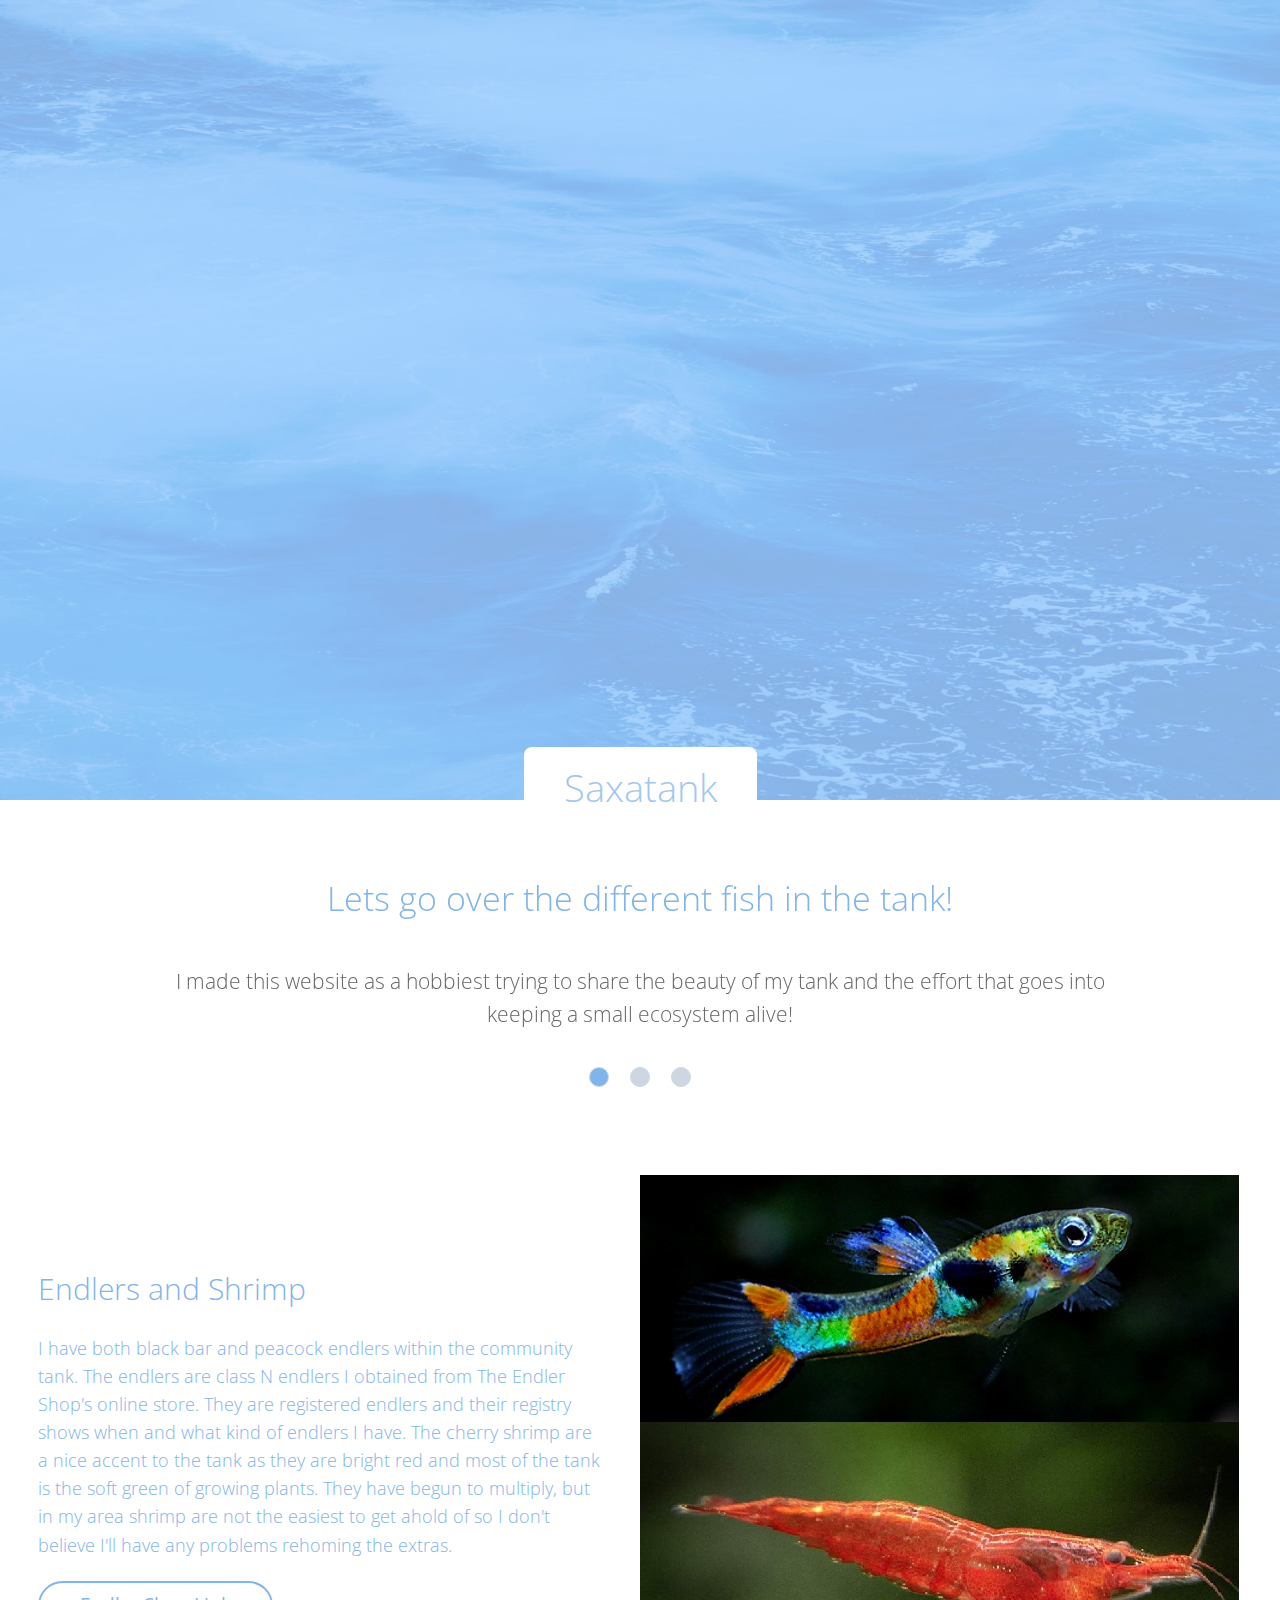
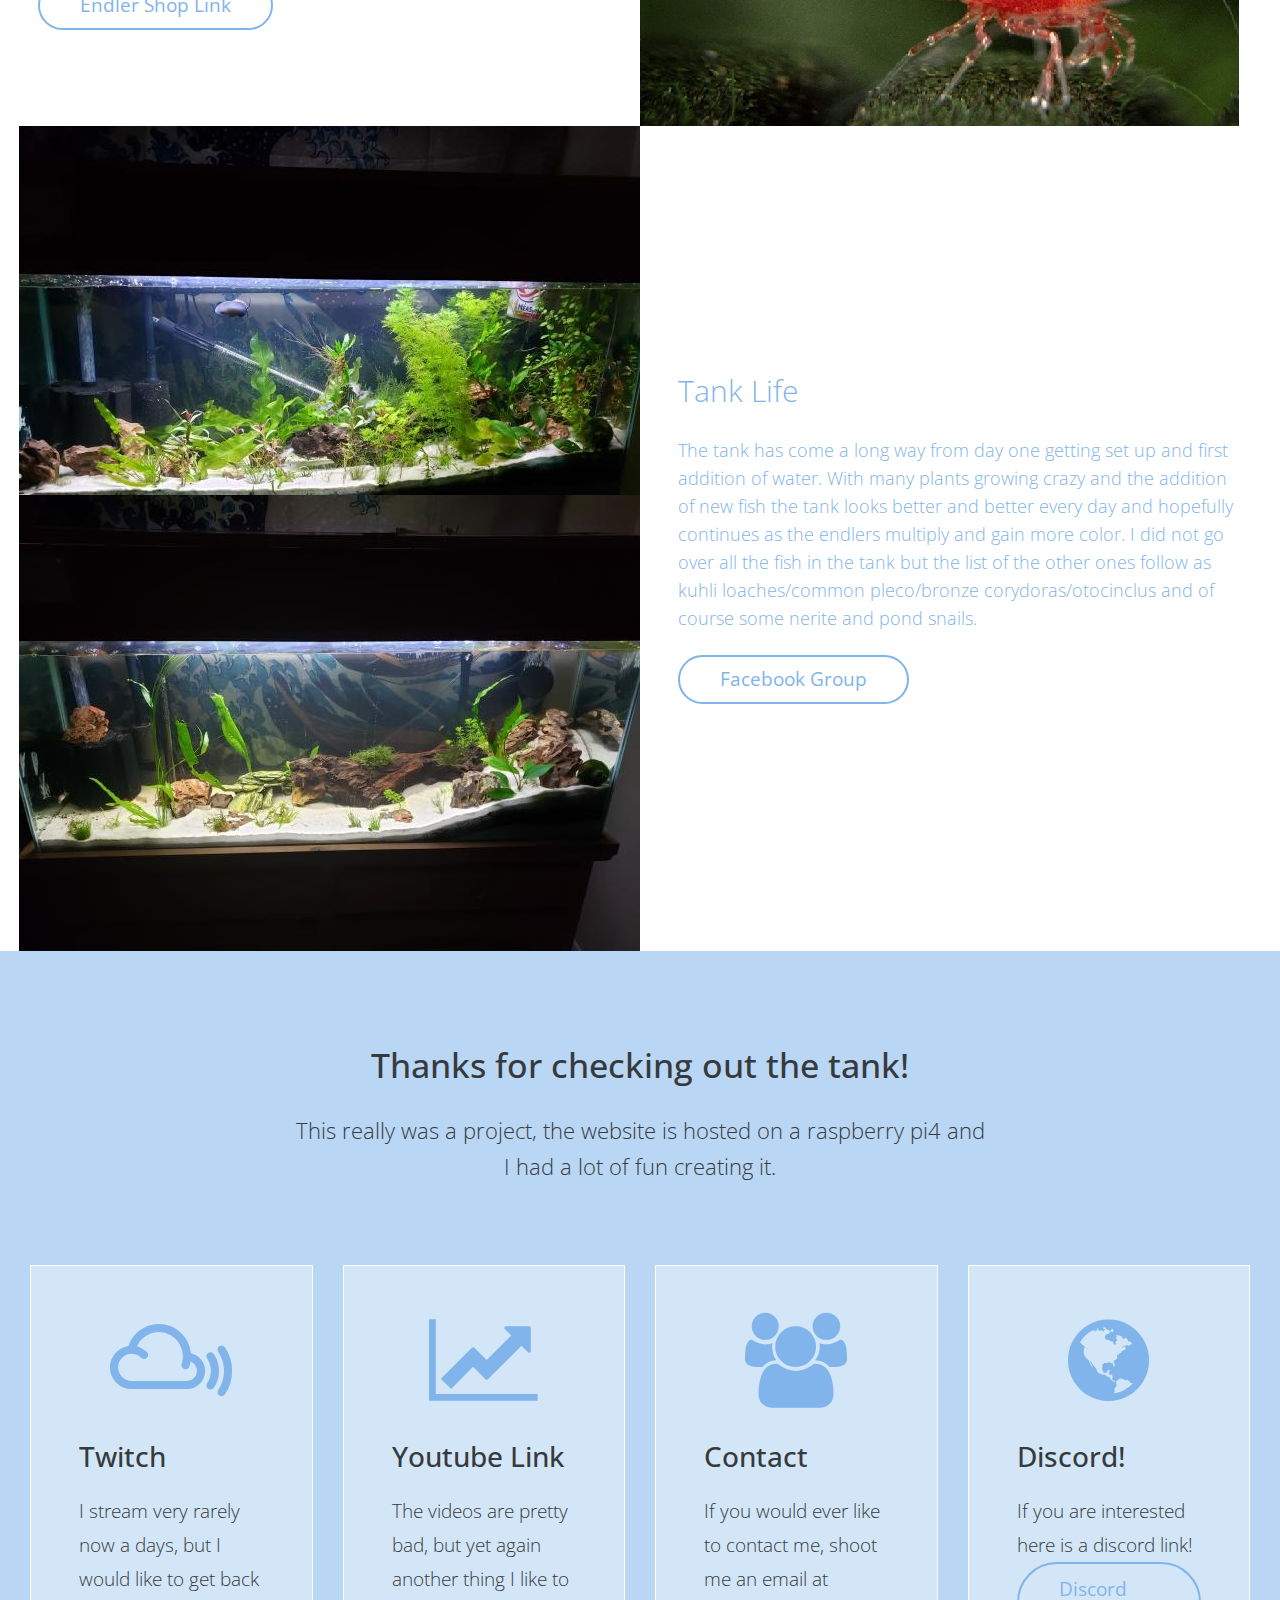
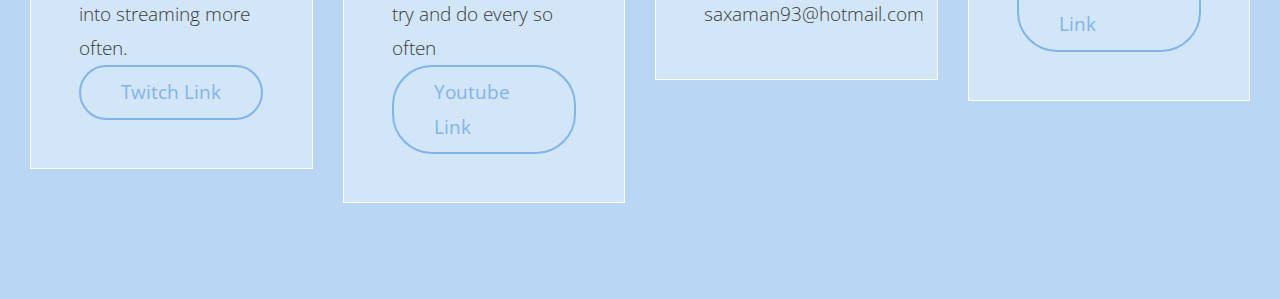
==== index.html @ 0b3cb5e5 "Add files via upload" ====
<!DOCTYPE html>
<html>
<head>
    <meta charset="utf-8">
    <meta http-equiv="X-UA-Compatible" content="IE=edge">
    <meta name="viewport" content="width=device-width, initial-scale=1">
<script data-ad-client="ca-pub-1891782631083169" async src="https://pagead2.googlesyndication.com/pagead/js/adsbygoogle.js"></script>
    <title>Saxaman</title>
<!--
Ocean Theme
http://www.templatemo.com/tm-484-ocean
-->

    <!-- load stylesheets -->
    
    <link rel="stylesheet" href="https://fonts.googleapis.com/css?family=Open+Sans:300,400"><!-- Google web font "Open Sans", https://www.google.com/fonts/specimen/Open+Sans -->
    <link rel="stylesheet" href="font-awesome-4.5.0/css/font-awesome.min.css"> <!-- Font Awesome, https://fortawesome.github.io/Font-Awesome/ -->
    <link rel="stylesheet" href="css/bootstrap.min.css">                       <!-- Bootstrap style, http://v4-alpha.getbootstrap.com/ -->
    <link rel="stylesheet" href="css/templatemo-style.css">                    <!-- Templatemo style -->

    <!-- HTML5 shim and Respond.js for IE8 support of HTML5 elements and media queries -->
    <!-- WARNING: Respond.js doesn't work if you view the page via file:// -->
        <!--[if lt IE 9]>
          <script src="https://oss.maxcdn.com/html5shiv/3.7.2/html5shiv.min.js"></script>
          <script src="https://oss.maxcdn.com/respond/1.4.2/respond.min.js"></script>
          <![endif]-->
</head>

    <body>

        <div class="container-fluid">
            
            <div class="row"> 
                <section class="tm-section-intro">
                    <div class="col-xs-12 col-sm-12 col-md-12 col-lg-12 col-xl-12">
                        <div class="tm-wrapper-center">
						
                            <h1 class="tm-section-intro-title"></h1>
							<iframe src="https://www.saxaman.space:8081" width="1080" height="720" scrolling=no frameborder="0"  allowfullscreen>
				</iframe>
                            <a href="#tm-section-2" class="tm-btn-white-big">Saxatank</a>
                        </div>            
                    </div>
                </section>    

            </div>

            <div class="row" id="tm-section-2">
                <div class="col-xs-12 col-sm-12 col-md-12 col-lg-12 col-xl-12">

                    <!-- slider -->
                    <section>
                        <div id="tmCarousel" class="carousel slide tm-carousel" data-ride="carousel" data-interval="false"> <!-- If you want to make the carousel auto play, remove data-interval="false" -->

                            <ol class="carousel-indicators">
                                <li data-target="#tmCarousel" data-slide-to="0" class="active"></li>
                                <li data-target="#tmCarousel" data-slide-to="1" class=""></li>
                                <li data-target="#tmCarousel" data-slide-to="2" class=""></li>
                            </ol>

                            <div class="carousel-inner" role="listbox">
                            
                                <div class="carousel-item active">
                                    <div class="carousel-content">
                                        <div>
                                            <h2 class="tm-carousel-item-title">Lets go over the different fish in the tank!</h2>
                                            <p class="tm-carousel-item-text">I made this website as a hobbiest trying to share the beauty of my tank and the effort that goes into keeping a small ecosystem alive!</p>
                                        </div>
                                    </div>                               
                                </div>

                                <div class="carousel-item">
                                    <div class="carousel-content">
                                        <div>
                                            <h2 class="tm-carousel-item-title">Plans</h2>
                                            <p class="tm-carousel-item-text">My plans for the tank is to breed the class N endlers within the tank and be able to make some of the money back on the tank. It gives me an excuse to simply be more active with my tank and community. Currently just the cherry shrimp have breed within the tank.</p>
                                        </div>
                                    </div>                                
                                </div>

                                <div class="carousel-item">
                                    <div class="carousel-content">
                                        <div>
                                            <h2 class="tm-carousel-item-title">Other Hobbies</h2>
                                            <p class="tm-carousel-item-text">I also like to stream video games and make youtube videos in my free time. Currently I don't do this as much as I would like but will dabble in it from time to time. </p>
                                        </div>
                                    </div>                                
                                </div>

                            </div>
                            
                        </div>                    
                    </section>
                </div>
            </div> <!-- row -->

            <div class="row">
                
                <section class="tm-2-col-img-text tm-2-col-img-lg-right">
                    
                    <div class="col-xs-12 col-sm-12 col-md-12 col-lg-6 col-xl-6 tm-2-col-img">                    
                        <img src="images/endshr.jpg" alt="Image" class="img-fluid">
                    </div>

                    <div class="col-xs-12 col-sm-12 col-md-12 col-lg-6 col-xl-6 tm-2-col-text">
                        <h2 class="tm-2-col-text-title">Endlers and Shrimp</h2>
                        <p class="tm-2-col-text-description">
                            I have both black bar and peacock endlers within the community tank. 
							The endlers are class N endlers I obtained from The Endler Shop's online store.
							They are registered endlers and their registry shows when and what kind of endlers I have.
							The cherry shrimp are a nice accent to the tank as they are bright red and most of the tank 
							is the soft green of growing plants. They have begun to multiply, but in my area shrimp are not the easiest
							to get ahold of so I don't believe I'll have any problems rehoming the extras.
                            
                        </p>
                        <a href="https://endlers1.com/" class="tm-bordered-btn">Endler Shop Link</a>
                    </div>
                    
                </section>

            </div> <!-- row -->

            <div class="row">
                
                <section class="tm-2-col-img-text tm-2-col-img-lg-left">
                    <!-- add the tank image here -->
                    <div class="col-xs-12 col-sm-12 col-md-12 col-lg-6 col-xl-6 tm-2-col-img">                    
                        <img src="images/webtank.jpg" alt="Image" class="img-fluid">
                    </div>

                    <div class="col-xs-12 col-sm-12 col-md-12 col-lg-6 col-xl-6 tm-2-col-text">
                        <h2 class="tm-2-col-text-title">Tank Life</h2>
                        <p class="tm-2-col-text-description">
                            The tank has come a long way from day one getting set up and first addition of water.
							With many plants growing crazy and the addition of new fish the tank looks better
							and better every day and hopefully continues as the endlers multiply and gain more color.
							I did not go over all the fish in the tank but the list of the other ones follow as kuhli loaches/common pleco/bronze corydoras/otocinclus and of 
							course some nerite and pond snails.
                        </p>
                        <a href="https://www.facebook.com/groups/215010546242970/?ref=bookmarks" class="tm-bordered-btn">Facebook Group</a>
                    </div>
                    
                </section>

            </div> <!-- row -->

            <!-- About -->
            <div class="row tm-section tm-blue-bg-row">
                
                <section>

                        <div class="col-xs-12 col-sm-12 col-md-12 col-lg-12 col-xl-12 text-xs-center">
                            <h2 class="tm-section-title">Thanks for checking out the tank!</h2>
                            <p class="tm-section-subtitle">
                            This really was a project, the website is hosted on a raspberry pi4 and I had a lot of fun creating it.
                            </p>    
							
                        </div>
                        
                        <div class="col-xs-12 col-sm-12 col-md-12 col-lg-12 col-xl-12">
                            
                            <div class="tm-icon-text-boxes-container">
                            
                                <div class="col-xs-12 col-sm-6 col-md-6 col-lg-3 col-xl-3">
                                    <div class="tm-icon-text-box">
                                        <i class="fa fa-5x fa-mixcloud"></i>
                                        <h3 class="tm-icon-text-box-title">Twitch</h3>
                                        <p class="tm-icon-text-box-description">I stream very rarely now a days, but I would like to get back into streaming more often.
																				 
																				 <a href="https://www.twitch.tv/saxaman" class="tm-bordered-btn">Twitch Link</a>
																				 
																				 
																				 </p>
                                    </div>
                                </div>

                                <div class="col-xs-12 col-sm-6 col-md-6 col-lg-3 col-xl-3">
                                    <div class="tm-icon-text-box">
                                        <i class="fa fa-5x fa-line-chart"></i>
                                        <h3 class="tm-icon-text-box-title">Youtube Link</h3>
                                        <p class="tm-icon-text-box-description">The videos are pretty bad, but yet again another thing I like to try and do every so often
										
										<a href="https://www.youtube.com/channel/UC9Lsd9PLg1ohce1GXr9u2ZQ?view_as=subscriber" class="tm-bordered-btn">Youtube Link</a>
										</p>
                                    </div>
                                </div>

                                <div class="col-xs-12 col-sm-6 col-md-6 col-lg-3 col-xl-3">
                                    <div class="tm-icon-text-box">
                                        <i class="fa fa-5x fa-group"></i>
                                        <h3 class="tm-icon-text-box-title">Contact</h3>
                                        <p class="tm-icon-text-box-description">If you would ever like to contact me, shoot me an email at saxaman93@hotmail.com</p>
                                    </div>
                                </div>

                                <div class="col-xs-12 col-sm-6 col-md-6 col-lg-3 col-xl-3">
                                    <div class="tm-icon-text-box">
                                        <i class="fa fa-5x fa-globe"></i>
                                        <h3 class="tm-icon-text-box-title">Discord!</h3>
                                        <p class="tm-icon-text-box-description">If you are interested here is a discord link!
										
										<a href="https://discord.gg/J5GV5v5" class="tm-bordered-btn">Discord Link</a>
										
										</p>
                                    </div>
                                </div>

                            </div>

                        </div>

                </section>

            </div> <!-- row -->
<!--
            <div class="row tm-section">
                
                <section class="tm-section-contact">
                    
                    <div class="col-xs-12 col-sm-12 col-md-12 col-lg-12 col-xl-12 text-xs-center">
                        
                        <h2 class="tm-section-title">Keep in touch</h2>
                        <p class="tm-section-subtitle">Phasellus lacinia feugiat accumsan. Nulla tempor vel est sit amet tincidunt. Nullam eget lectus ut felis aliquam.</p>

                    </div>

                    <div class="col-xs-12 col-sm-12 col-md-12 col-lg-7 col-xl-7">
                        <form action="index.html" method="post" class="tm-contact-form">                                
                            <div class="form-group col-xs-12 col-sm-12 col-md-6 col-lg-6 col-xl-6 tm-form-group-left">
                                <input type="text" id="contact_name" name="contact_name" class="form-control" placeholder="Name"  required/>
                            </div>
                            <div class="form-group col-xs-12 col-sm-12 col-md-6 col-lg-6 col-xl-6 tm-form-group-right">
                                <input type="email" id="contact_email" name="contact_email" class="form-control" placeholder="Email"  required/>
                            </div>
                            <div class="form-group">
                                <input type="text" id="contact_subject" name="contact_subject" class="form-control" placeholder="Subject"  required/>
                            </div>
                            <div class="form-group">
                                <textarea id="contact_message" name="contact_message" class="form-control" rows="6" placeholder="Message" required></textarea>
                            </div>
                        
                            <button type="submit" class="btn tm-bordered-btn pull-xs-right">Submit</button>                          
                        </form>   
                    </div> <!-- col -->
                    <!--
                    <div class="col-xs-12 col-sm-12 col-md-12 col-lg-5 col-xl-5 tm-contact-right">
                        <h3 class="tm-contact-title">Our Address</h3>
                        <p class="tm-contact-info">120-240 aliquam augue libero, convallis in vulputate vel, sodales sed purus, 10880<br>
                            San Francisco, CA, USA
                        </p>
                        <p class="tm-contact-info"> 
                            Email: <a href="mailto:info@company.com">info@company.com</a><br>
                            
                        </p>
                        <p class="tm-contact-info">
                            Phone: <a href="tel:0100100110">010-010-0110</a>
                        </p>
                        <div class="tm-social-icons-container">
                            <a href="#" class="tm-social-icon-link"><i class="fa fa-facebook tm-social-icon"></i></a>
                            <a href="#" class="tm-social-icon-link"><i class="fa fa-google-plus tm-social-icon"></i></a>
                            <a href="#" class="tm-social-icon-link"><i class="fa fa-twitter tm-social-icon"></i></a>
                            <a href="#" class="tm-social-icon-link"><i class="fa fa-behance tm-social-icon"></i></a>
                            <a href="#" class="tm-social-icon-link"><i class="fa fa-linkedin tm-social-icon"></i></a>
                        </div>
                    </div>

                </section>

            </div>

            <div class="row">                
                <div class="col-xs-12 col-sm-12 col-md-12 col-lg-12 col-xl-12">                    
                    <hr>
                </div>
            </div>

            <div class="row">
                <div class="col-xs-12 col-sm-12 col-md-12 col-lg-12 col-xl-12">
                    <p class="text-xs-center tm-copyright-text">Copyright &copy; 2016 Your Company</p>
                </div>
            </div>
            
        </div> <!-- container-fluid -->   

        <!-- load JS files -->
		<!--
        
		<script src="js/jquery-1.11.3.min.js"></script>             <!-- jQuery, https://jquery.com/download/ -->
        <script src="https://www.atlasestateagents.co.uk/javascript/tether.min.js"></script> <!-- Tether for Bootstrap, http://stackoverflow.com/questions/34567939/how-to-fix-the-error-error-bootstrap-tooltips-require-tether-http-github-h -->
        <script src="js/bootstrap.min.js"></script>                 <!-- Bootstrap, http://v4-alpha.getbootstrap.com/ -->
        <script src="js/jquery.touchSwipe.min.js"></script>         <!-- http://labs.rampinteractive.co.uk/touchSwipe/demos/ -->
        
        <script>     
       
            $(document).ready(function(){

                /* Smooth Scrolling
                 * https://css-tricks.com/snippets/jquery/smooth-scrolling/
                --------------------------------------------------------------*/
                $('a[href*="#"]:not([href="#"])').click(function() {
                    if (location.pathname.replace(/^\//,'') == this.pathname.replace(/^\//,'') 
                        && location.hostname == this.hostname) {
                        
                        var target = $(this.hash);
                        target = target.length ? target : $('[name=' + this.hash.slice(1) +']');
                        
                        if (target.length) {
                            
                            $('html, body').animate({
                                scrollTop: target.offset().top
                            }, 1000);
                            return false;
                        }
                    }
                }); 
                
                /* Enable swiping for tablets and mobile
                 * http://lazcreative.com/blog/adding-swipe-support-to-bootstrap-carousel-3-0/
                 ---------------------------------------------------------------------------------*/
                if($(window).width() <= 991) {
                    $(".carousel-inner").swipe( {
                        //Generic swipe handler for all directions
                        swipeLeft:function(event, direction, distance, duration, fingerCount) {
                            $(this).parent().carousel('next'); 
                        },
                        swipeRight: function() {
                            $(this).parent().carousel('prev'); 
                        },
                        //Default is 75px, set to 0 for demo so any distance triggers swipe
                        threshold:0
                    });
                }  

                /* Handle window resize */
                $(window).resize(function(){
                    if($(window).width() <= 991) {
                        $(".carousel-inner").swipe( {
                            //Generic swipe handler for all directions
                            swipeLeft:function(event, direction, distance, duration, fingerCount) {
                                $(this).parent().carousel('next'); 
                            },
                            swipeRight: function() {
                                $(this).parent().carousel('prev'); 
                            },
                            //Default is 75px, set to 0 for demo so any distance triggers swipe
                            threshold:0
                        });
                     }
                });              
                           
            });

        </script>             

</body>
</html>
---- css/templatemo-style.css ----
/*

Ocean Theme

http://www.templatemo.com/tm-484-ocean

-----------------------------*/
body {
	font-family: 'Open Sans', Helvetica, Arial, sans-serif;
	font-size: 19px;
	font-weight: 300;
}
a { color: #81b4eb;  }
a, button { transition: all 0.3s ease; }
a:hover,
a:focus {
	text-decoration: none;
	outline: none;
}

/* 1. Intro 
--------------------*/
.tm-section-intro {
	background-image: url(../img/ocean-bg.jpg);
	background-attachment: fixed;
	background-position: center top;
	background-repeat: no-repeat;
	background-size: 100% 800px;
	color: white;
	display: -webkit-flex;
	display: -ms-flexbox;
	display: flex;
	-webkit-align-items: center;
	    -ms-flex-align: center;
	        align-items: center;
	-webkit-justify-content: center;
	    -ms-flex-pack: center;
	        justify-content: center;
	text-align: center;
	height: 800px;
}

.tm-wrapper-center {
	display: -webkit-flex;
	display: -ms-flexbox;
	display: flex;
	-webkit-align-items: center;
	    -ms-flex-align: center;
	        align-items: center;
	-webkit-justify-content: center;
	    -ms-flex-pack: center;
	        justify-content: center;
	-webkit-flex-direction: column;
	    -ms-flex-direction: column;
	        flex-direction: column;
}

/* IE bug fix */
.tm-wrapper-center > * {
	-ms-flex: 0 1 auto;
		-webkit-flex: 0 1 auto;
	        flex: 0 1 auto;
}

.tm-section-intro-title {
	font-size: 4.5rem;
    margin-bottom: 3.5rem;
}

.tm-section-intro-text {
	font-size: 2rem;
	margin-bottom: 4rem;
	width: 100%;
}

.tm-btn-white-big {
    font-size: 2.4rem;
    color: #a1c7f1;
    background-color: white;
    padding: 0.75rem 2.5rem;
    border-radius: 0.5rem;
}

.tm-btn-white-big:hover,
.tm-btn-white-big:focus {
	color: white;
    background-color: #A2D1FF;
}

/* 2. Carousel 
-------------------------*/
.tm-carousel {
	max-width: 950px;
    margin: 5rem auto;
    padding-bottom: 3rem;
    text-align: center;
}

.tm-carousel-item-title {
	color: #81b4eb;
	font-size: 2.1rem;
	font-weight: 300;
	margin-bottom: 3rem;
}

.tm-carousel-item-text {
	font-size: 1.3rem;
    line-height: 1.6;
    color: #666;
    font-weight: 300;
}

.carousel-indicators {
	bottom: 0;
	margin-bottom: 0;
}

.carousel-indicators .active {
	background-color: #81b4eb;
	margin: 1px;
}

.carousel-indicators li {
	background-color: rgb(205, 215, 226);
	border-color: rgb(205, 215, 226);	
}

.carousel-indicators .active,
.carousel-indicators li {
	width: 20px;
    height: 20px;
    margin-left: 0.5rem;
    margin-right: 0.5rem;
}

/* 3. Image and text 2 column block 
-------------------------------------*/
.tm-2-col-img-text {
	display: -webkit-flex;
	display: -ms-flexbox;
	display: flex;
	overflow: auto;
}

.tm-2-col-img {	padding: 0; }

.tm-2-col-img-lg-right .tm-2-col-img {
	-webkit-order: 2;
	    -ms-flex-order: 2;
	        order: 2;
}

.tm-2-col-img-lg-right .tm-2-col-text {
	-webkit-order: 1;
	    -ms-flex-order: 1;
	        order: 1;
}

.tm-2-col-text {
	display: -webkit-flex;
	display: -ms-flexbox;
	display: flex;
	-webkit-align-items: flex-start;
	    -ms-flex-align: start;
	        align-items: flex-start;
    -webkit-flex-direction: column;
        -ms-flex-direction: column;
            flex-direction: column;
    -webkit-justify-content: center;
        -ms-flex-pack: center;
            justify-content: center;
    padding-left: 8%;
    padding-right: 8%;
}

.tm-2-col-text-title {
	color: #81b4eb;
    font-size: 1.9rem;
    font-weight: 300;
    margin-bottom: 5%;    
}

.tm-2-col-text-description {
	color: #81b4eb;
    font-size: 1.4rem;
    font-weight: 300;
    line-height: 1.9;    
    margin-bottom: 6%;
    width: 100%;
}

.tm-bordered-btn {
	background-color: transparent;
    border: 2px solid #81b4eb;
    border-radius: 2.5rem;
    color: #81b4eb;
    display: inline-block;
    font-size: 1.5rem;
    font-weight: 400;
    padding: 0.8rem 3.5rem;    
}

.tm-bordered-btn:hover,
.tm-bordered-btn:focus {
	color: white;
	background-color: #81b4eb;
}

.tm-2-col-img-lg-left img {
	margin-right: 0;
	margin-left: auto;
}

/* 4. icon and text 4 boxes
----------------------------*/
.tm-section {
	padding-top: 6rem;
	padding-bottom: 6rem;
}

.tm-blue-bg-row { background-color: #b9d6f4; }

.tm-section-title {
	font-size: 2.1rem;
	margin-bottom: 1.8rem;
}

.tm-section-subtitle {
	font-size: 1.4rem;
	line-height: 1.6;
	max-width: 700px;
	margin: 0 auto 5rem;
}

.tm-icon-text-box {
	background-color: #d3e6f8;
	border: 1px solid white;
	padding: 3rem;
	max-width: 400px;	
}

.tm-icon-text-box > .fa {
	color: #81b4eb;
	margin-bottom: 2rem;
	width: 100%;
	text-align: center; /*http://stackoverflow.com/questions/19162889/how-to-center-font-awesome-icons-horizontally*/
}

.tm-icon-text-boxes-container {
    max-width: 1760px;
    margin-left: auto;
    margin-right: auto;
    overflow: auto;
}

.tm-icon-text-box-title { margin-bottom: 1.4rem; }

.tm-icon-text-box-description {
	line-height: 1.8;
	margin-bottom: 0;
}

/* 5. Contact
-----------------*/
.tm-section-contact {
	margin: 0 auto;
	max-width: 1500px;
}

.form-control {
	padding: .75rem 1.75rem;
	font-size: 1.2rem;
	border-radius: 2.5rem;
	border-color: #68a8e8;
}

.form-control:focus { border-color: #1768A9; }

textarea.form-control {
	padding-top: 1.15rem;
	padding-bottom: 1.15rem;
}

.tm-form-group-left { padding-left: 0; }

.tm-form-group-right { padding-right: 0; }

.tm-contact-right { padding-left: 3%; }

.tm-contact-title { font-size: 1.6rem; }

.tm-contact-info {
	line-height: 1.8;
	margin-bottom: 5%;
}

.tm-social-icons-container { margin-top: 20px; }

.tm-social-icon-link {
	background-color: transparent;
	color: #81b4eb;
    padding: 5px;
    border: 1px solid #68a8e8;
    border-radius: 50%;
    margin-right: 2%;
    width: 40px;
    height: 40px;
    display: inline-block;
    text-align: center;
}

.tm-social-icon-link:last-child { margin-right: 0; }

.tm-social-icon-link:hover,
.tm-social-icon-link:focus {
	color: white;
	background-color: #81b4eb; 
}

hr { width: 65%; }

.tm-copyright-text {
	color: #999999;
	font-size: 1.3rem;
	padding-top: 3%;
	padding-bottom: 3%;
}

/* 1. Intro 
-----------------*/
@media all and (-ms-high-contrast: none), (-ms-high-contrast: active) {
	/* IE10+ CSS styles go here */
	.tm-section-intro {	background-attachment: scroll; }
}

@media (max-width: 1900px) {
	.tm-section-intro {	background-size: 1900px 800px; }
}

@media (max-height: 800px) {
	.tm-section-intro {
		height: 100vh;
		min-height: 480px;
	}
}

@media (max-width: 480px) {
	.tm-section-intro-title {
	    font-size: 3.5rem;
	    margin-bottom: 1.5rem;
	}

	.tm-section-intro-text {
		font-size: 1.5rem;
		margin-bottom: 2rem;
	}

	.tm-btn-white-big {
		font-size: 1.6rem;
		padding: 0.5rem 1.5rem;
	}
}

/* 2. Carousel
----------------------*/
@media (max-width: 767px) {
	.tm-carousel {
		margin-top: 10%;
		margin-bottom: 10%;
	}
}

@media (max-width: 480px) {
	.tm-carousel {
		margin-top: 15%;
		margin-bottom: 15%;
	}
	.tm-carousel-item-title {
		font-size: 2rem;
		margin-bottom: 1.5rem;
	}
}


/* 3. Image and text 2 column block
----------------------------------------*/
@media (max-width: 1600px) {
	.tm-2-col-text {
		padding-left: 5%;
		padding-right: 5%;
	}
}

@media (max-width: 1320px) {
	.tm-2-col-text {
		padding-left: 3%;
		padding-right: 3%;
	}

	.tm-2-col-text-description {
		font-size: 1.1rem;
		line-height: 1.6;
		margin-bottom: 4%;
	}

	.tm-bordered-btn {
		font-size: 1.2rem;
		padding: 0.5rem 2.5rem;
	}
}

@media (max-width: 991px) {
	.tm-2-col-img-text { display: block; }

	.tm-2-col-img img {	margin: 0 auto;	}

	.tm-2-col-text {
		padding-top: 5%;
		padding-bottom: 5%;
	}

	.tm-2-col-text-title {
	    font-size: 1.8rem;
	    margin-bottom: 1rem;
	}

	.tm-2-col-text-description {
		font-size: 1.4rem;
		margin-bottom: 1.5rem;
	}

	.tm-bordered-btn {
	    font-size: 1.3rem;
	    padding: 0.5rem 1.8rem;
	}
}

@media (max-width: 480px) {
	.tm-2-col-text { padding: 10%; }	
}


/* 4. icon and text 4 boxes
----------------------------*/
@media (max-width: 1199px) {
	.tm-icon-text-box {	margin: 0 auto 30px; }
}

@media (max-width: 1199px) and (min-width: 992px) {
	.tm-icon-text-box {	padding: 10%; }
}

@media (max-width: 991px) {
	.tm-icon-text-boxes-container { max-width: 800px; }
	.tm-section {
		padding-top: 5%;
    	padding-bottom: 4%;
	}

	.tm-section-title {	margin-bottom: 1rem; }

	.tm-section-subtitle { margin-bottom: 2rem;	}
}

@media (max-width: 767px) {
	.tm-section {
		padding-top: 10%;
    	padding-bottom: 8%;
	}
}

/* 5. contact 
--------------*/
@media (max-width: 1199px) {
	.tm-form-group-right { padding-left: 0;	}	
}

@media (max-width: 991px) {
	.tm-contact-right {
		padding-left: .9375rem;
		margin-top: 2rem;
	}

	.tm-contact-info { margin-bottom: 2%; }
}

@media (max-width: 767px) {
	.tm-form-group-left { padding-right: 0;	}
}
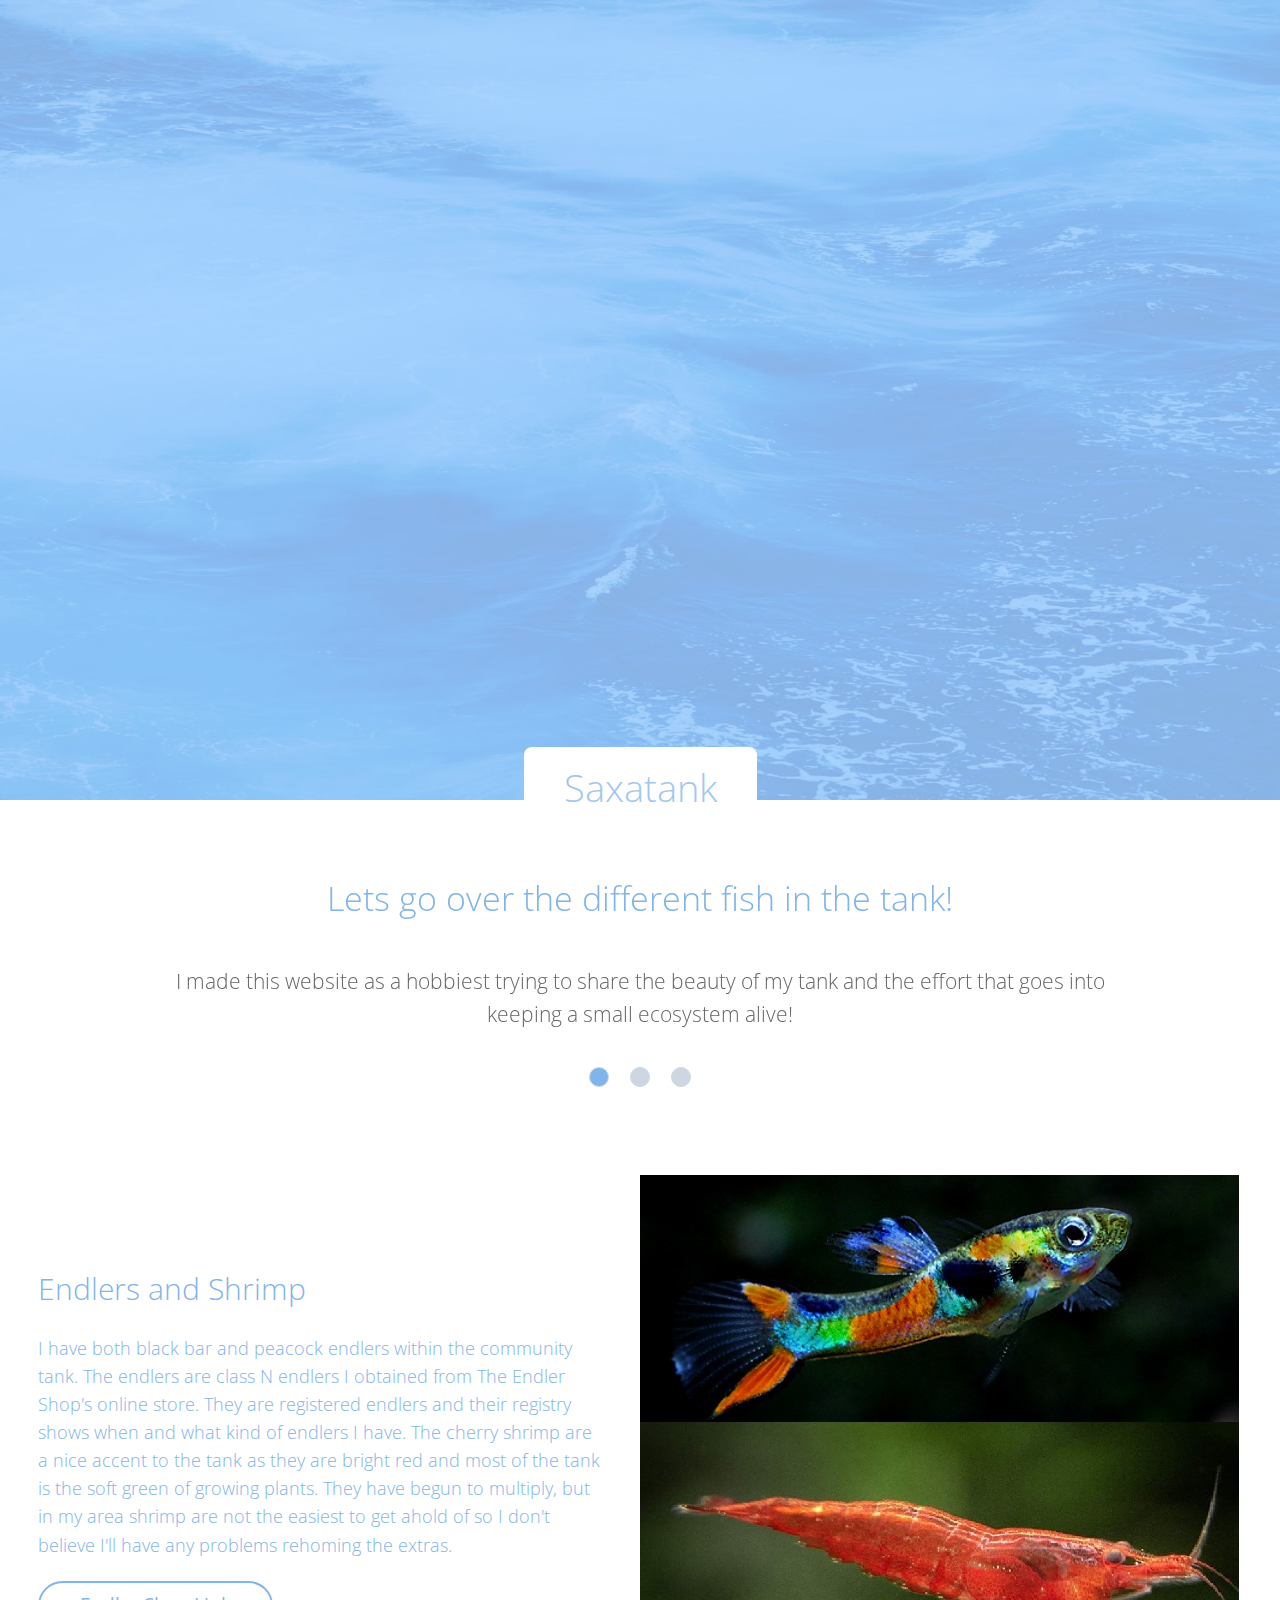
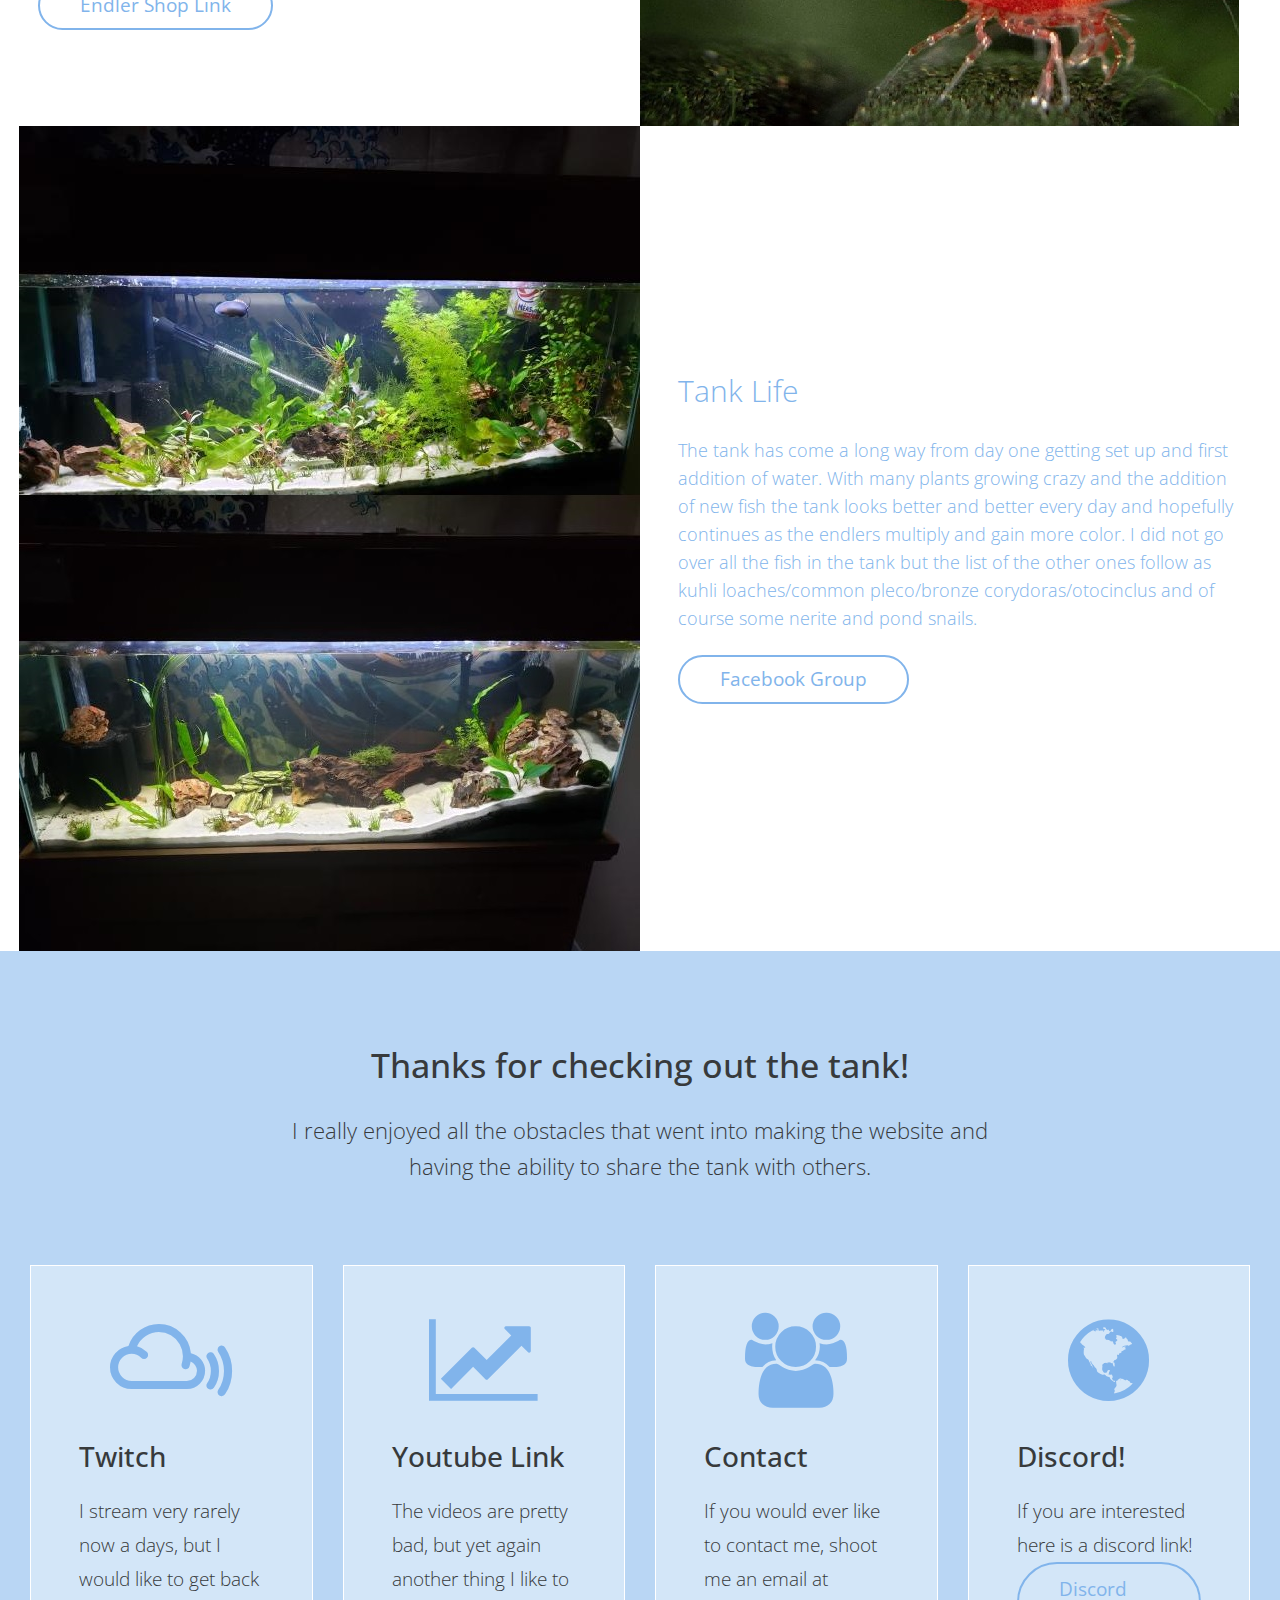
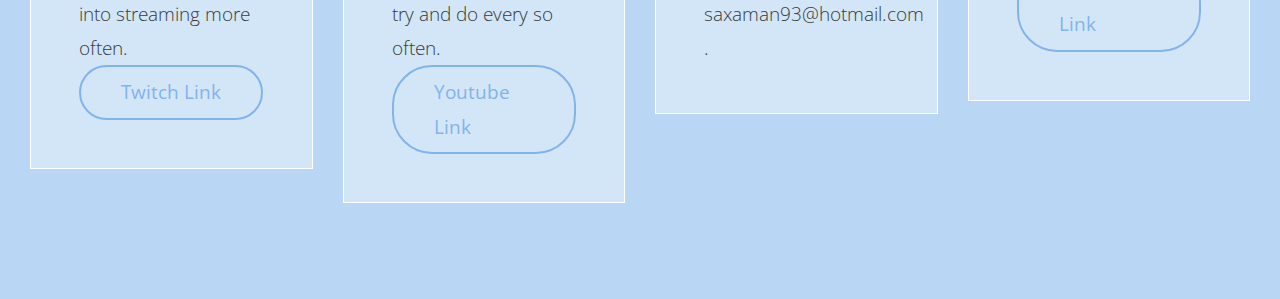
==== commit d5b29ad3: "Add files via upload" ====
--- a/index.html
+++ b/index.html
@@ -36,7 +36,7 @@
                         <div class="tm-wrapper-center">
 						
                             <h1 class="tm-section-intro-title"></h1>
-							<iframe src="https://www.saxaman.space:8081" width="1080" height="720" scrolling=no frameborder="0"  allowfullscreen>
+							<iframe src="https://www.saxaman.space/video" width="1080" height="720" scrolling=no frameborder="0"  allowfullscreen>
 				</iframe>
                             <a href="#tm-section-2" class="tm-btn-white-big">Saxatank</a>
                         </div>            
@@ -73,7 +73,9 @@
                                     <div class="carousel-content">
                                         <div>
                                             <h2 class="tm-carousel-item-title">Plans</h2>
-                                            <p class="tm-carousel-item-text">My plans for the tank is to breed the class N endlers within the tank and be able to make some of the money back on the tank. It gives me an excuse to simply be more active with my tank and community. Currently just the cherry shrimp have breed within the tank.</p>
+                                            <p class="tm-carousel-item-text"> The plan for the tank is to have a thriving and ever changing eco system. The shrimp have already begun to multiply and give me the ability 
+											to share them with others near me who are also interested in the hobby. The endlers within the tank are what I truly want to multiply as they are class N endlers and are on the more 
+											rare side of the hobby.</p>
                                         </div>
                                     </div>                                
                                 </div>
@@ -152,7 +154,7 @@
                         <div class="col-xs-12 col-sm-12 col-md-12 col-lg-12 col-xl-12 text-xs-center">
                             <h2 class="tm-section-title">Thanks for checking out the tank!</h2>
                             <p class="tm-section-subtitle">
-                            This really was a project, the website is hosted on a raspberry pi4 and I had a lot of fun creating it.
+                            I really enjoyed all the obstacles that went into making the website and having the ability to share the tank with others.
                             </p>    
 							
                         </div>
@@ -166,6 +168,7 @@
                                         <i class="fa fa-5x fa-mixcloud"></i>
                                         <h3 class="tm-icon-text-box-title">Twitch</h3>
                                         <p class="tm-icon-text-box-description">I stream very rarely now a days, but I would like to get back into streaming more often.
+										
 																				 
 																				 <a href="https://www.twitch.tv/saxaman" class="tm-bordered-btn">Twitch Link</a>
 																				 
@@ -178,7 +181,7 @@
                                     <div class="tm-icon-text-box">
                                         <i class="fa fa-5x fa-line-chart"></i>
                                         <h3 class="tm-icon-text-box-title">Youtube Link</h3>
-                                        <p class="tm-icon-text-box-description">The videos are pretty bad, but yet again another thing I like to try and do every so often
+                                        <p class="tm-icon-text-box-description">The videos are pretty bad, but yet again another thing I like to try and do every so often.
 										
 										<a href="https://www.youtube.com/channel/UC9Lsd9PLg1ohce1GXr9u2ZQ?view_as=subscriber" class="tm-bordered-btn">Youtube Link</a>
 										</p>
@@ -189,7 +192,8 @@
                                     <div class="tm-icon-text-box">
                                         <i class="fa fa-5x fa-group"></i>
                                         <h3 class="tm-icon-text-box-title">Contact</h3>
-                                        <p class="tm-icon-text-box-description">If you would ever like to contact me, shoot me an email at saxaman93@hotmail.com</p>
+                                        <p class="tm-icon-text-box-description">If you would ever like to contact me, shoot me an email at saxaman93@hotmail.com                    
+										                                                    . </p>
                                     </div>
                                 </div>
 
@@ -221,9 +225,7 @@
                         
                         <h2 class="tm-section-title">Keep in touch</h2>
                         <p class="tm-section-subtitle">Phasellus lacinia feugiat accumsan. Nulla tempor vel est sit amet tincidunt. Nullam eget lectus ut felis aliquam.</p>
-
-                    </div>
-
+                    </div>
                     <div class="col-xs-12 col-sm-12 col-md-12 col-lg-7 col-xl-7">
                         <form action="index.html" method="post" class="tm-contact-form">                                
                             <div class="form-group col-xs-12 col-sm-12 col-md-6 col-lg-6 col-xl-6 tm-form-group-left">
@@ -263,17 +265,13 @@
                             <a href="#" class="tm-social-icon-link"><i class="fa fa-linkedin tm-social-icon"></i></a>
                         </div>
                     </div>
-
                 </section>
-
             </div>
-
             <div class="row">                
                 <div class="col-xs-12 col-sm-12 col-md-12 col-lg-12 col-xl-12">                    
                     <hr>
                 </div>
             </div>
-
             <div class="row">
                 <div class="col-xs-12 col-sm-12 col-md-12 col-lg-12 col-xl-12">
                     <p class="text-xs-center tm-copyright-text">Copyright &copy; 2016 Your Company</p>
@@ -283,14 +281,14 @@
         </div> <!-- container-fluid -->   
 
         <!-- load JS files -->
-		<!--
-        
+		
+      
 		<script src="js/jquery-1.11.3.min.js"></script>             <!-- jQuery, https://jquery.com/download/ -->
-        <script src="https://www.atlasestateagents.co.uk/javascript/tether.min.js"></script> <!-- Tether for Bootstrap, http://stackoverflow.com/questions/34567939/how-to-fix-the-error-error-bootstrap-tooltips-require-tether-http-github-h -->
+        <!-- <script src="https://www.atlasestateagents.co.uk/javascript/tether.min.js"></script> <!-- Tether for Bootstrap, http://stackoverflow.com/questions/34567939/how-to-fix-the-error-error-bootstrap-tooltips-require-tether-http-github-h -->
         <script src="js/bootstrap.min.js"></script>                 <!-- Bootstrap, http://v4-alpha.getbootstrap.com/ -->
         <script src="js/jquery.touchSwipe.min.js"></script>         <!-- http://labs.rampinteractive.co.uk/touchSwipe/demos/ -->
         
-        <script>     
+       <!-- <script>  
        
             $(document).ready(function(){
 
@@ -350,7 +348,7 @@
                            
             });
 
-        </script>             
+        </script>       -->      
 
 </body>
 </html>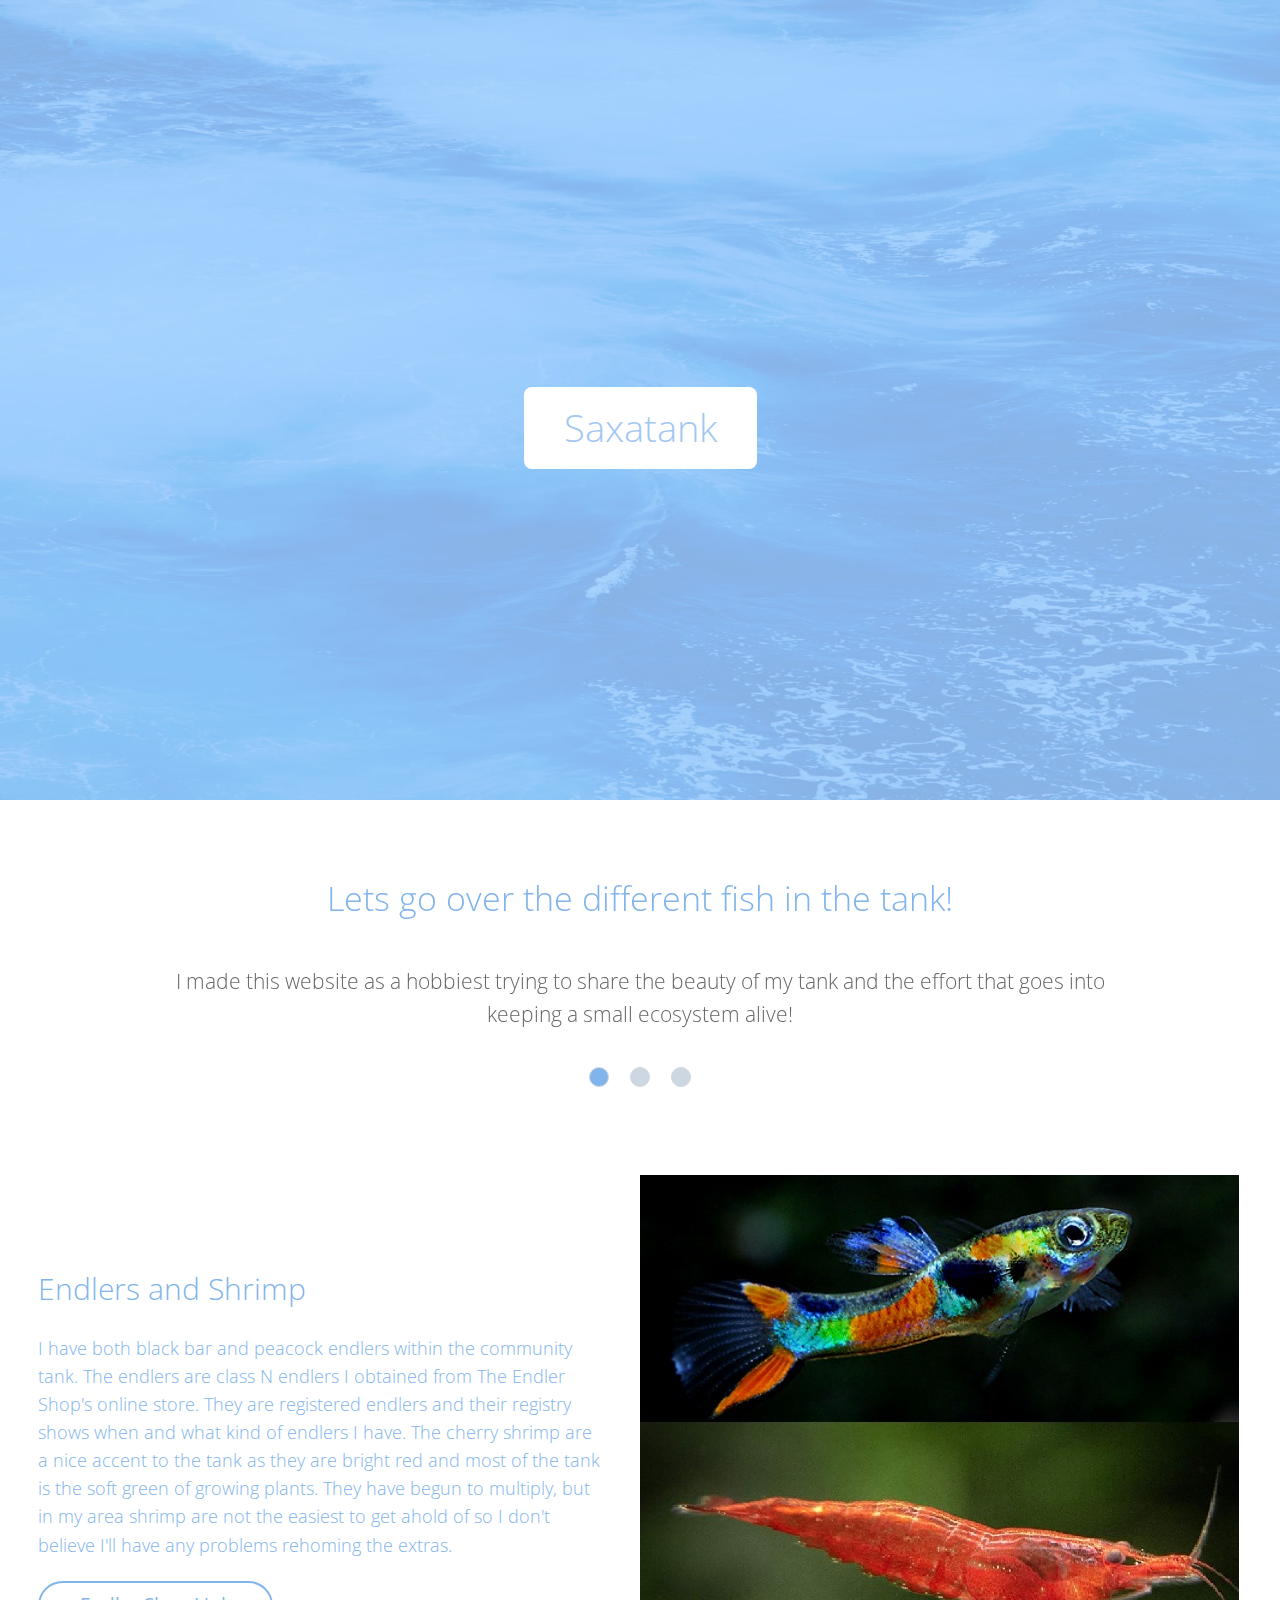
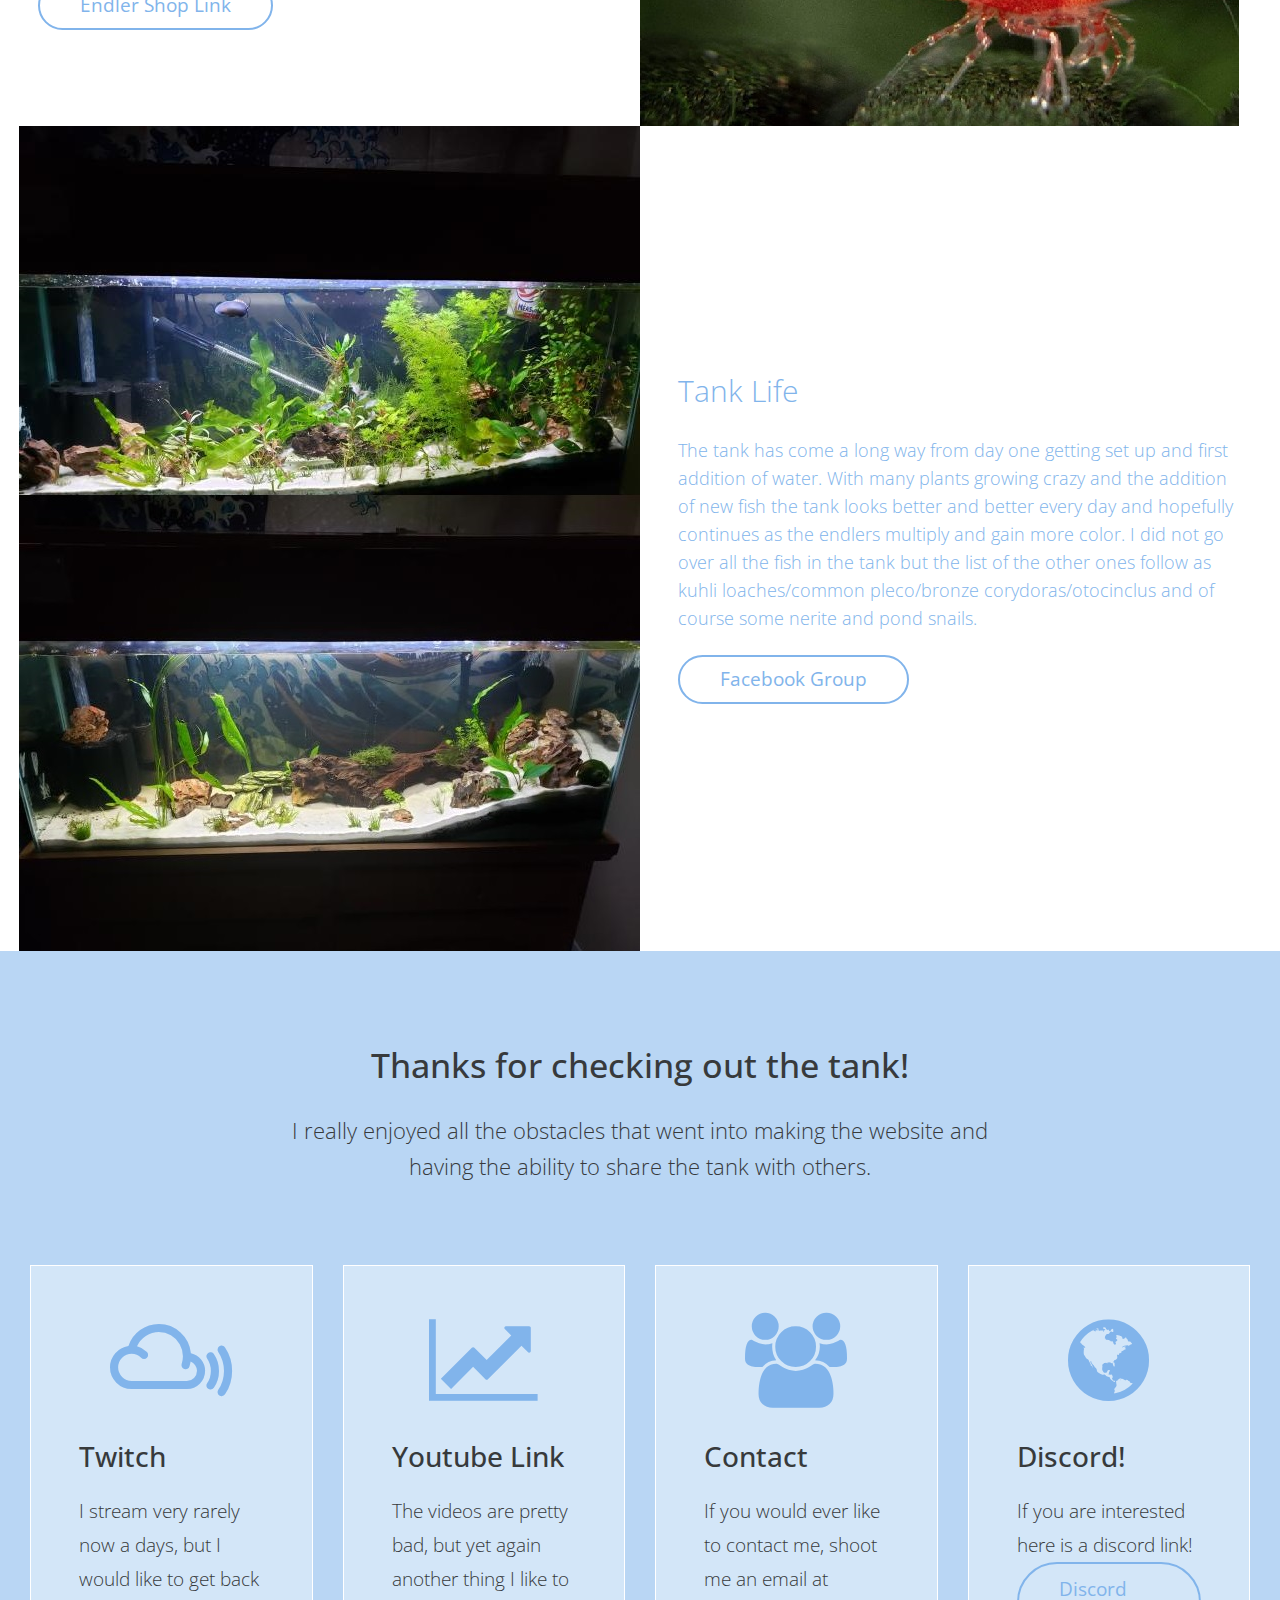
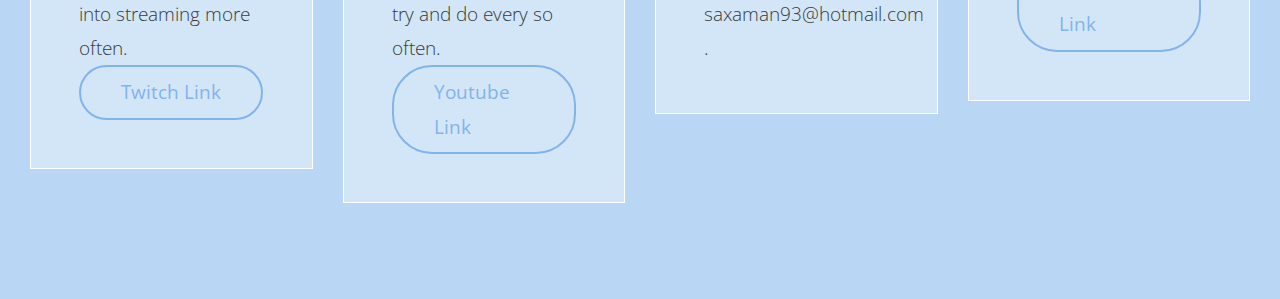
==== commit 7649cbb0: "twitch embed" ====
--- a/index.html
+++ b/index.html
@@ -36,8 +36,27 @@
                         <div class="tm-wrapper-center">
 						
                             <h1 class="tm-section-intro-title"></h1>
-							<iframe src="https://www.saxaman.space/video" width="1080" height="720" scrolling=no frameborder="0"  allowfullscreen>
-				</iframe>
+							<html>
+  <body>
+    <!-- Add a placeholder for the Twitch embed -->
+    <div id="twitch-embed"></div>
+
+    <!-- Load the Twitch embed script -->
+    <script src="https://embed.twitch.tv/embed/v1.js"></script>
+
+    <!-- Create a Twitch.Embed object that will render within the "twitch-embed" root element. -->
+    <script type="text/javascript">
+      new Twitch.Embed("twitch-embed", {
+        width: 854,
+        height: 480,
+        channel: "thelonelyaquarist",
+        // only needed if your site is also embedded on embed.example.com and othersite.example.com 
+        parent: ["embed.example.com", "othersite.example.com"]
+      });
+    </script>
+  </body>
+</html>
+
                             <a href="#tm-section-2" class="tm-btn-white-big">Saxatank</a>
                         </div>            
                     </div>
